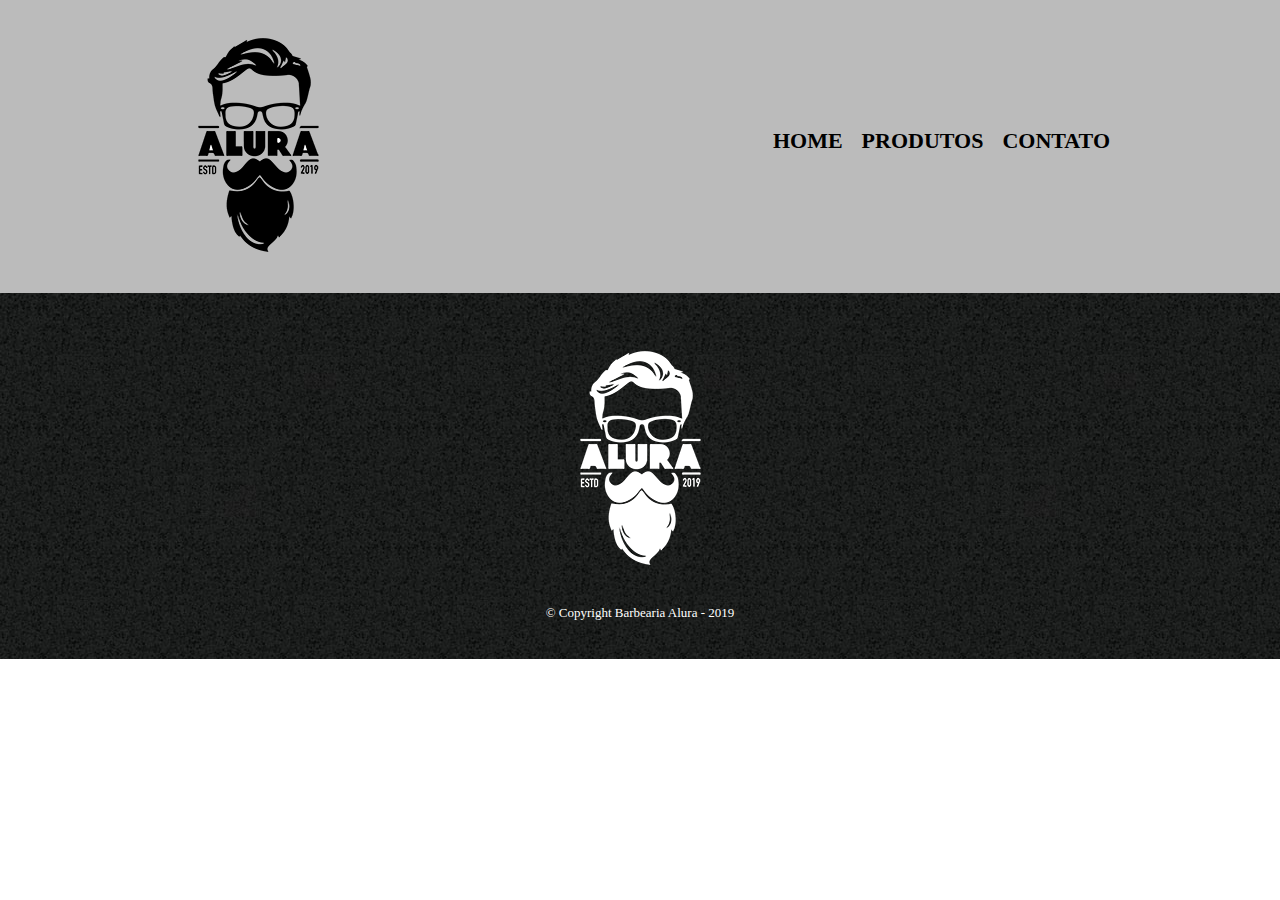
==== contato.html @ db14edd9 "Add files via upload" ====
<!DOCTYPE html>
<html>
	<head>
		<meta charset="UTF-8">
		<title>Contato - Barbearia Alura</title>

		<link rel="stylesheet" href="reset.css">
		<link rel="stylesheet" href="style.css">
	</head>
	<body>
		<header>
			<div class="caixa">
				<h1><img src="logo.png"></h1>

				<nav>
					<ul>
						<li><a href="index.html">Home</a></li>
						<li><a href="produtos.html">Produtos</a></li>
						<li><a href="contato.html">Contato</a></li>
					</ul>
				</nav>
			</div>
		</header>

		<footer>
			<img src="logo-branco.png">
			<p class="copyright">&copy; Copyright Barbearia Alura - 2019</p>
		</footer>
	</body>
</html>
---- style.css ----
header {
	background: #BBBBBB;
	padding: 20px 0;
}

.caixa {
	position: relative;
	width: 940px;
	margin: 0 auto;
}

nav {
	position: absolute;
	top: 110px;
	right: 0;
}

nav li {
	display: inline;
	margin: 0 0 0 15px;
}

nav a {
	text-transform: uppercase;
	color: #000000;
	font-weight: bold;
	font-size: 22px;
	text-decoration: none;
}

nav a:hover {
	color: #C78C19;
	text-decoration: underline;
}

.produtos {
	width: 940px;
	margin: 0 auto;
	padding: 50px 0;
}

.produtos li {
	display: inline-block;
	text-align: center;
	width: 30%;
	vertical-align: top;
	margin: 0 1.5%;
	padding: 30px 20px;
	box-sizing: border-box;
	border: 2px solid #000000;
	border-radius: 10px;
}

.produtos li:hover {
	border-color: #C78C19;
}

.produtos li:active {
	border-color: #088C19;	
}

.produtos li:hover h2 {
	font-size: 34px;
}

.produtos h2 {
	font-size: 30px;
	font-weight: bold;
}

.produto-descricao {
	font-size: 18px;
}

.produto-preco {
	font-size: 22px;
	font-weight: bold;
	margin-top: 10px;
}

footer {
	text-align: center;
	background: url("bg.jpg");
	padding: 40px 0;
}

.copyright {
	color: #FFFFFF;
	font-size: 13px;
	margin: 20px 0 0;
}

/* Página de contato */
.contato {
	width: 940px;
	margin: 40px auto;
}

.contato label, .input-group legend {
	display: block;
	margin: 0 0 5px;
	font-size: 20px;
}

.campo-padrao, textarea {
	display: block;
	margin: 0 0 30px;
	padding: 10px 20px;
	width: 50%;
	border: 1px solid #aaa;
}

.input-group {
	margin: 0 0 20px;
}

.newsletter {
	margin: 0 0 20px;
}

.botao {
	margin: 20px 0 0;
	width: 30%;
	padding: 10px 20px;
	font-size: 24px;
	display: inline-block;
	background: orange;
	color: white;
	border: none;
	border-radius: 5px;
	transition: 1s;
}

.botao:hover {
	cursor: pointer;
	transform: scale(1.2);	
}

.funcionamento {
	width: 940px;
	margin: 0 auto 40px;
}

table {
	margin: 10px 0 0;
}

th  {
	background: #777777;
	color: #FFFFFF;
}


td, th {
	border: 1px solid #000000;
	padding: 5px 20px;
}
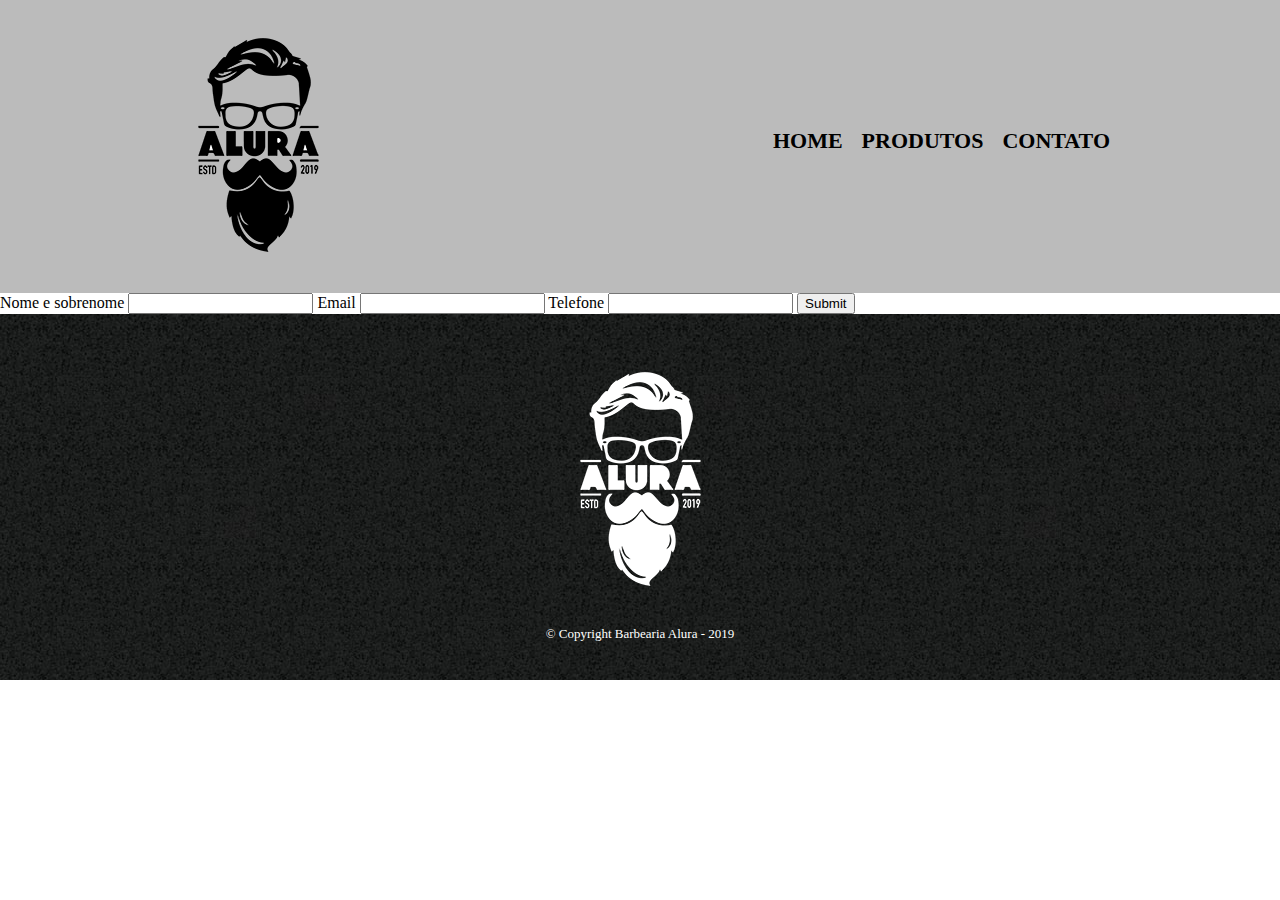
==== commit 81e65853: "Add files via upload" ====
--- a/contato.html
+++ b/contato.html
@@ -21,6 +21,18 @@
 				</nav>
 			</div>
 		</header>
+		    <form>
+					<label for="nomesobrenome" >Nome e sobrenome</label>
+					<input type="text" id="nomesobrenome">
+
+					<label for="email">Email</label>
+					<input type="text" id="email">
+
+					<label for="telefone">Telefone</label>
+					<input type="text" id="telefone">
+					<input type="submit">
+					
+				</form>
 
 		<footer>
 			<img src="logo-branco.png">
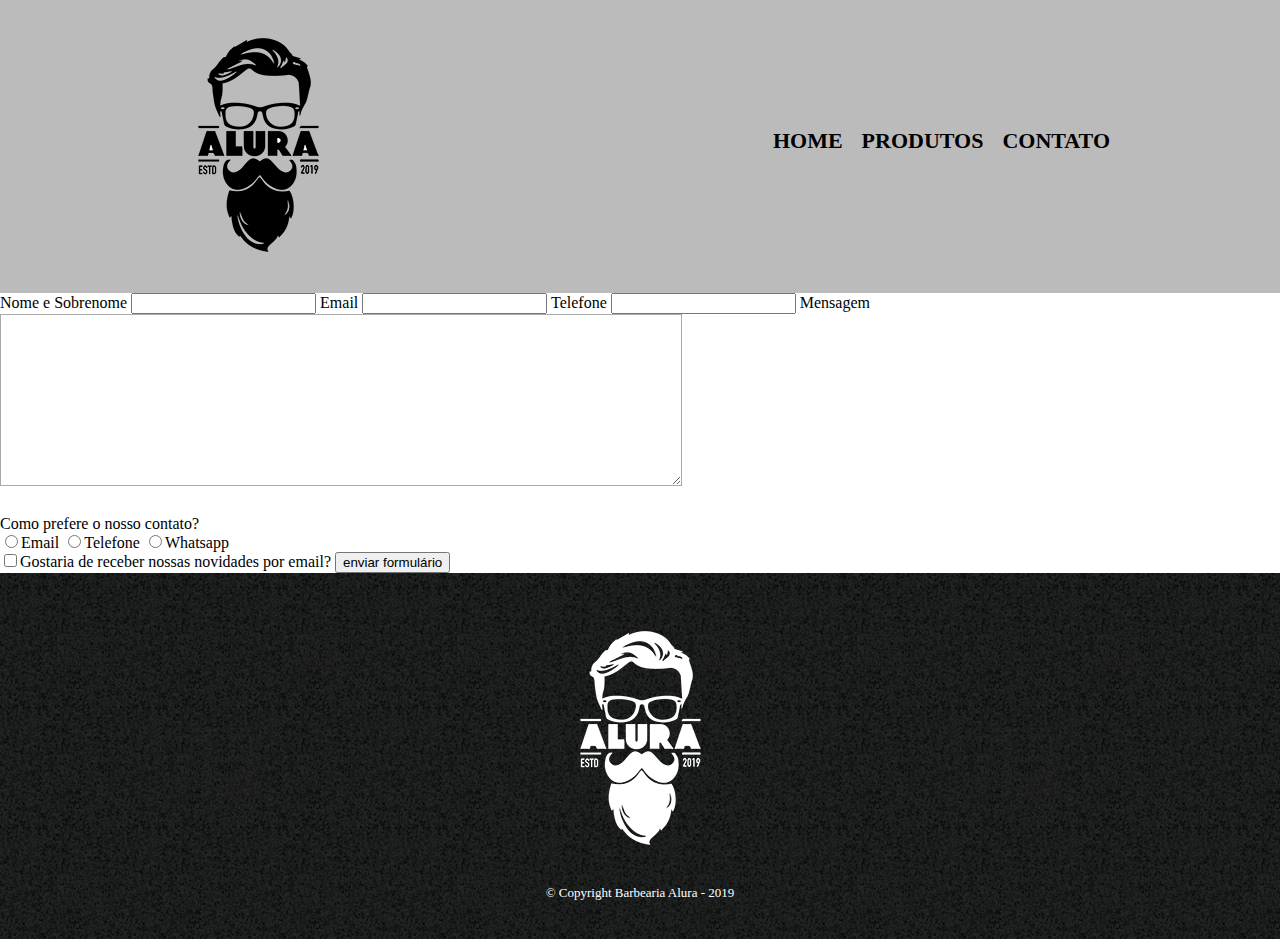
==== commit 362d3d12: "Add files via upload" ====
--- a/contato.html
+++ b/contato.html
@@ -1,42 +1,59 @@
-<!DOCTYPE html>
-<html>
-	<head>
-		<meta charset="UTF-8">
-		<title>Contato - Barbearia Alura</title>
-
-		<link rel="stylesheet" href="reset.css">
-		<link rel="stylesheet" href="style.css">
-	</head>
-	<body>
-		<header>
-			<div class="caixa">
-				<h1><img src="logo.png"></h1>
-
-				<nav>
-					<ul>
-						<li><a href="index.html">Home</a></li>
-						<li><a href="produtos.html">Produtos</a></li>
-						<li><a href="contato.html">Contato</a></li>
-					</ul>
-				</nav>
-			</div>
-		</header>
-		    <form>
-					<label for="nomesobrenome" >Nome e sobrenome</label>
-					<input type="text" id="nomesobrenome">
-
-					<label for="email">Email</label>
-					<input type="text" id="email">
-
-					<label for="telefone">Telefone</label>
-					<input type="text" id="telefone">
-					<input type="submit">
-					
-				</form>
-
-		<footer>
-			<img src="logo-branco.png">
-			<p class="copyright">&copy; Copyright Barbearia Alura - 2019</p>
-		</footer>
-	</body>
-</html>
+<!DOCTYPE html>
+<html>
+<head>
+<meta charset="UTF-8">
+<title>Contato - Barbearia Alura</title>
+
+<link rel="stylesheet" href="reset.css">
+<link rel="stylesheet" href="style.css">
+</head>
+<body>
+<header>
+<div class="caixa">
+<h1><img src="logo.png"></h1>
+
+<nav>
+<ul>
+<li><a href="index.html">Home</a></li>
+<li><a href="produtos.html">Produtos</a></li>
+<li><a href="contato.html">Contato</a></li>
+</ul>
+</nav>
+</div>
+</header>
+
+<main>
+ <form>
+ <label for="nomesobrenome">Nome e Sobrenome</label>
+ <input type="text" id="nomesobrenome" class="input-padrao">
+
+<label for="email">Email</label>
+<input type="text" id="email" class="input-padrao">
+
+<label for="telefone">Telefone</label>
+<input type="text" id="telefone" class="input-padrao">
+
+            <label for="mensagem">Mensagem</label>
+<textarea cols="70" rows="10" id="mensagem" class="input-padrao"></textarea>
+
+<div>
+<p class="teste" id="teste">Como prefere o nosso contato?</p>
+<label for="radio-email"><input type="radio" name="contato" value="email" id="radio-email">Email</label>
+
+            <label for="radio-telefone"><input type="radio" name="contato" value="telefone" id="radio-telefone">Telefone</label>
+
+<label for="radio-whatsapp"><input type="radio" name="contato" value="whatsapp" id="radio-whatsapp">Whatsapp</label>
+
+</div>
+<label class="checkbox"><input type="checkbox">Gostaria de receber nossas novidades por email?</label>
+
+<input type="submit" value="enviar formulário">
+</form>
+</main>
+
+<footer>
+<img src="logo-branco.png">
+<p class="copyright">&copy; Copyright Barbearia Alura - 2019</p>
+</footer>
+</body>
+</html>
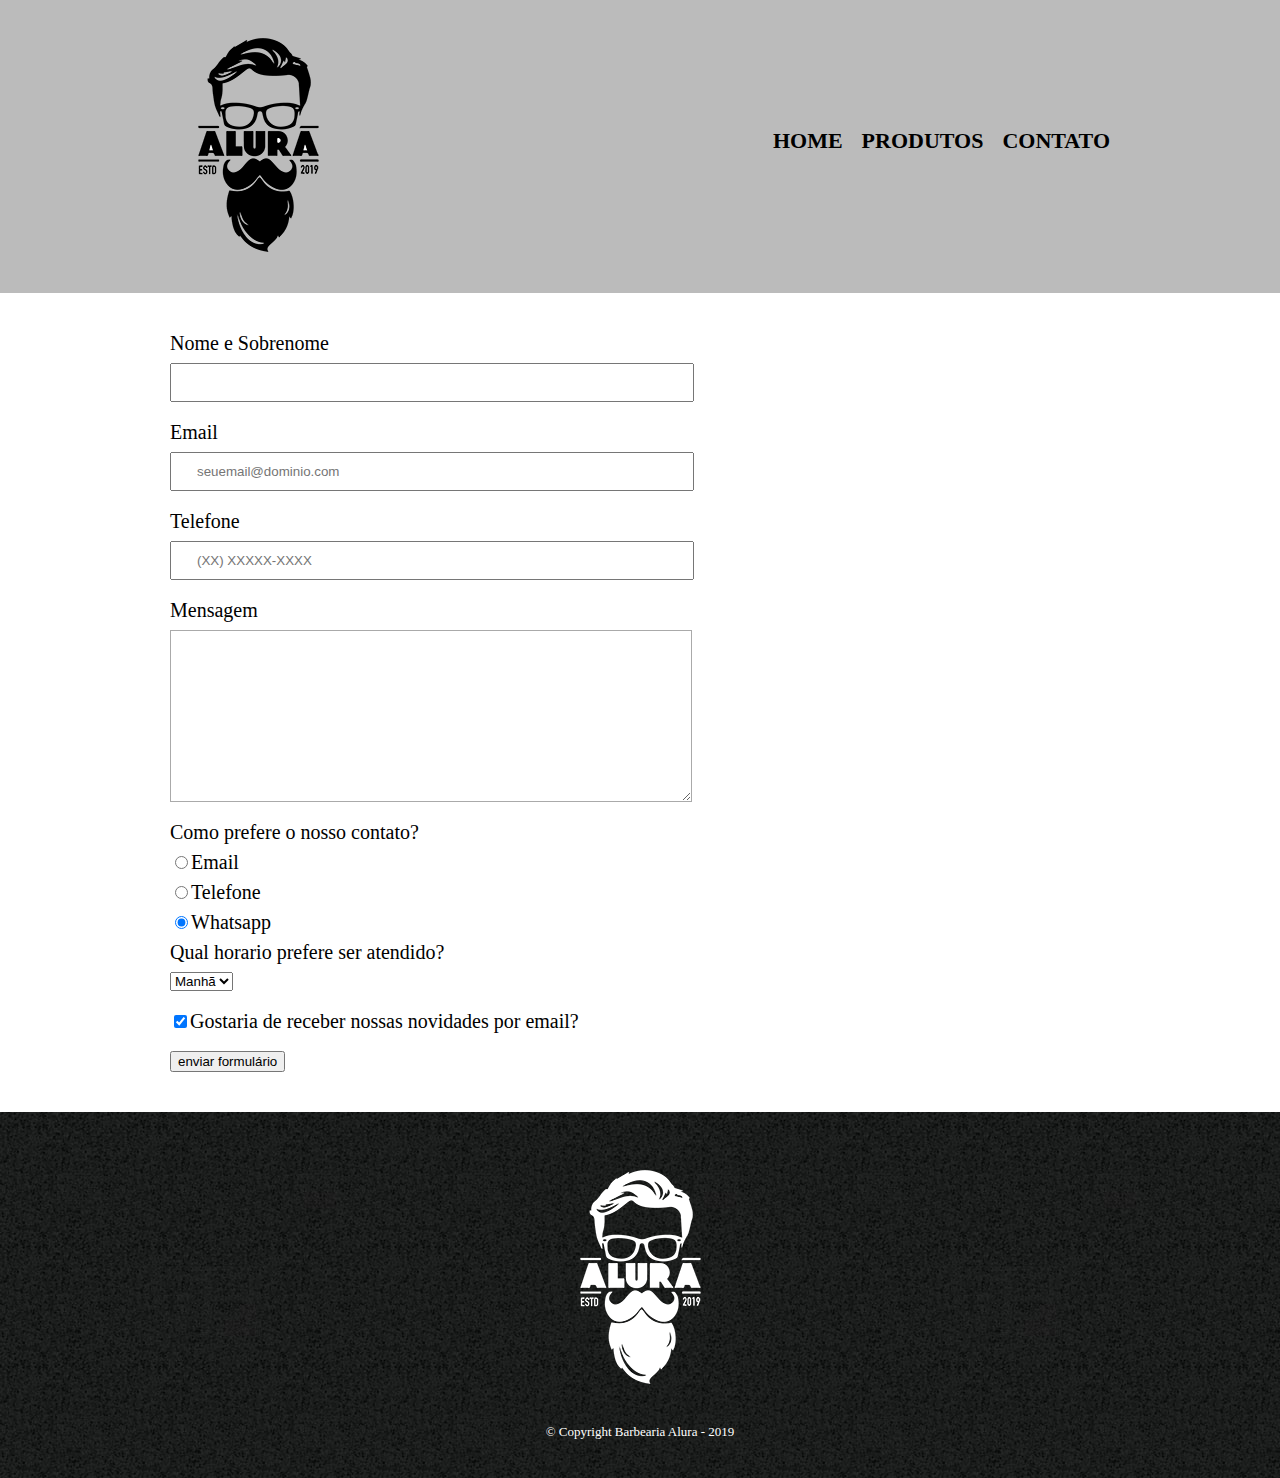
==== commit 9794abde: "Add files via upload" ====
--- a/contato.html
+++ b/contato.html
@@ -1,59 +1,68 @@
-<!DOCTYPE html>
-<html>
-<head>
-<meta charset="UTF-8">
-<title>Contato - Barbearia Alura</title>
-
-<link rel="stylesheet" href="reset.css">
-<link rel="stylesheet" href="style.css">
-</head>
-<body>
-<header>
-<div class="caixa">
-<h1><img src="logo.png"></h1>
-
-<nav>
-<ul>
-<li><a href="index.html">Home</a></li>
-<li><a href="produtos.html">Produtos</a></li>
-<li><a href="contato.html">Contato</a></li>
-</ul>
-</nav>
-</div>
-</header>
-
-<main>
- <form>
- <label for="nomesobrenome">Nome e Sobrenome</label>
- <input type="text" id="nomesobrenome" class="input-padrao">
-
-<label for="email">Email</label>
-<input type="text" id="email" class="input-padrao">
-
-<label for="telefone">Telefone</label>
-<input type="text" id="telefone" class="input-padrao">
-
-            <label for="mensagem">Mensagem</label>
-<textarea cols="70" rows="10" id="mensagem" class="input-padrao"></textarea>
-
-<div>
-<p class="teste" id="teste">Como prefere o nosso contato?</p>
-<label for="radio-email"><input type="radio" name="contato" value="email" id="radio-email">Email</label>
-
-            <label for="radio-telefone"><input type="radio" name="contato" value="telefone" id="radio-telefone">Telefone</label>
-
-<label for="radio-whatsapp"><input type="radio" name="contato" value="whatsapp" id="radio-whatsapp">Whatsapp</label>
-
-</div>
-<label class="checkbox"><input type="checkbox">Gostaria de receber nossas novidades por email?</label>
-
-<input type="submit" value="enviar formulário">
-</form>
-</main>
-
-<footer>
-<img src="logo-branco.png">
-<p class="copyright">&copy; Copyright Barbearia Alura - 2019</p>
-</footer>
-</body>
-</html>
+<!DOCTYPE html>
+<html>
+	<head>
+		<meta charset="UTF-8">
+		<title>Contato - Barbearia Alura</title>
+
+		<link rel="stylesheet" href="reset.css">
+		<link rel="stylesheet" href="style.css">
+	</head>
+	<body>
+		<header>
+			<div class="caixa">
+				<h1><img src="logo.png"></h1>
+
+				<nav>
+					<ul>
+						<li><a href="index.html">Home</a></li>
+						<li><a href="produtos.html">Produtos</a></li>
+						<li><a href="contato.html">Contato</a></li>
+					</ul>
+				</nav>
+			</div>
+		</header>
+
+		<main>
+			  <form>
+					  <label for="nomesobrenome">Nome e Sobrenome</label>
+					  <input type="text" id="nomesobrenome" class="input-padrao" required>
+
+						<label for="email">Email</label>
+						<input type="email" id="email" class="input-padrao" required placeholder="seuemail@dominio.com">
+
+						<label for="telefone">Telefone</label>
+						<input type="tel" id="telefone" class="input-padrao" required placeholder="(XX) XXXXX-XXXX">
+
+            <label for="mensagem">Mensagem</label>
+						<textarea cols="70" rows="10" id="mensagem" class="input-padrao" required></textarea>
+
+						<fieldset>
+						<legend>Como prefere o nosso contato?</legend>
+						<label for="radio-email"><input type="radio" name="contato" value="email" id="radio-email">Email</label>
+
+            <label for="radio-telefone"><input type="radio" name="contato" value="telefone" id="radio-telefone">Telefone</label>
+
+						<label for="radio-whatsapp"><input type="radio" name="contato" value="whatsapp" id="radio-whatsapp" checked>Whatsapp</label>
+        </fieldset>
+
+        <fieldset>
+					 <legend>Qual horario prefere ser atendido?</legend>
+				<select>
+					  <option>Manhã</option>
+						<option>Tarde</option>
+						<option>Noite</option>
+        </select>
+			</fieldset>
+
+						<label class="checkbox"><input type="checkbox"  checked>Gostaria de receber nossas novidades por email?</label>
+
+						<input type="submit" value="enviar formulário">
+				</form>
+		</main>
+
+		<footer>
+			<img src="logo-branco.png">
+			<p class="copyright">&copy; Copyright Barbearia Alura - 2019</p>
+		</footer>
+	</body>
+</html>
--- a/style.css
+++ b/style.css
@@ -56,7 +56,7 @@
 }
 
 .produtos li:active {
-	border-color: #088C19;	
+	border-color: #088C19;
 }
 
 .produtos li:hover h2 {
@@ -65,7 +65,7 @@
 
 .produtos h2 {
 	font-size: 30px;
-	font-weight: bold;
+	font-weight: bold;receber
 }
 
 .produto-descricao {
@@ -133,7 +133,7 @@
 
 .botao:hover {
 	cursor: pointer;
-	transform: scale(1.2);	
+	transform: scale(1.2);
 }
 
 .funcionamento {
@@ -154,4 +154,30 @@
 td, th {
 	border: 1px solid #000000;
 	padding: 5px 20px;
-}+}
+
+main {
+	  width: 940px;
+		margin: 0 auto;
+}
+
+form {
+	 margin: 40px 0;
+}
+
+form label, form legend {
+	  display:block;
+		font-size: 20px;
+		margin: 0 0 10px;
+}
+
+.input-padrao {
+	  display: block;
+		margin: 0 0 20px;
+		padding: 10px 25px;
+		width: 50%
+}
+
+.checkbox {
+	  margin: 20px 0;
+}
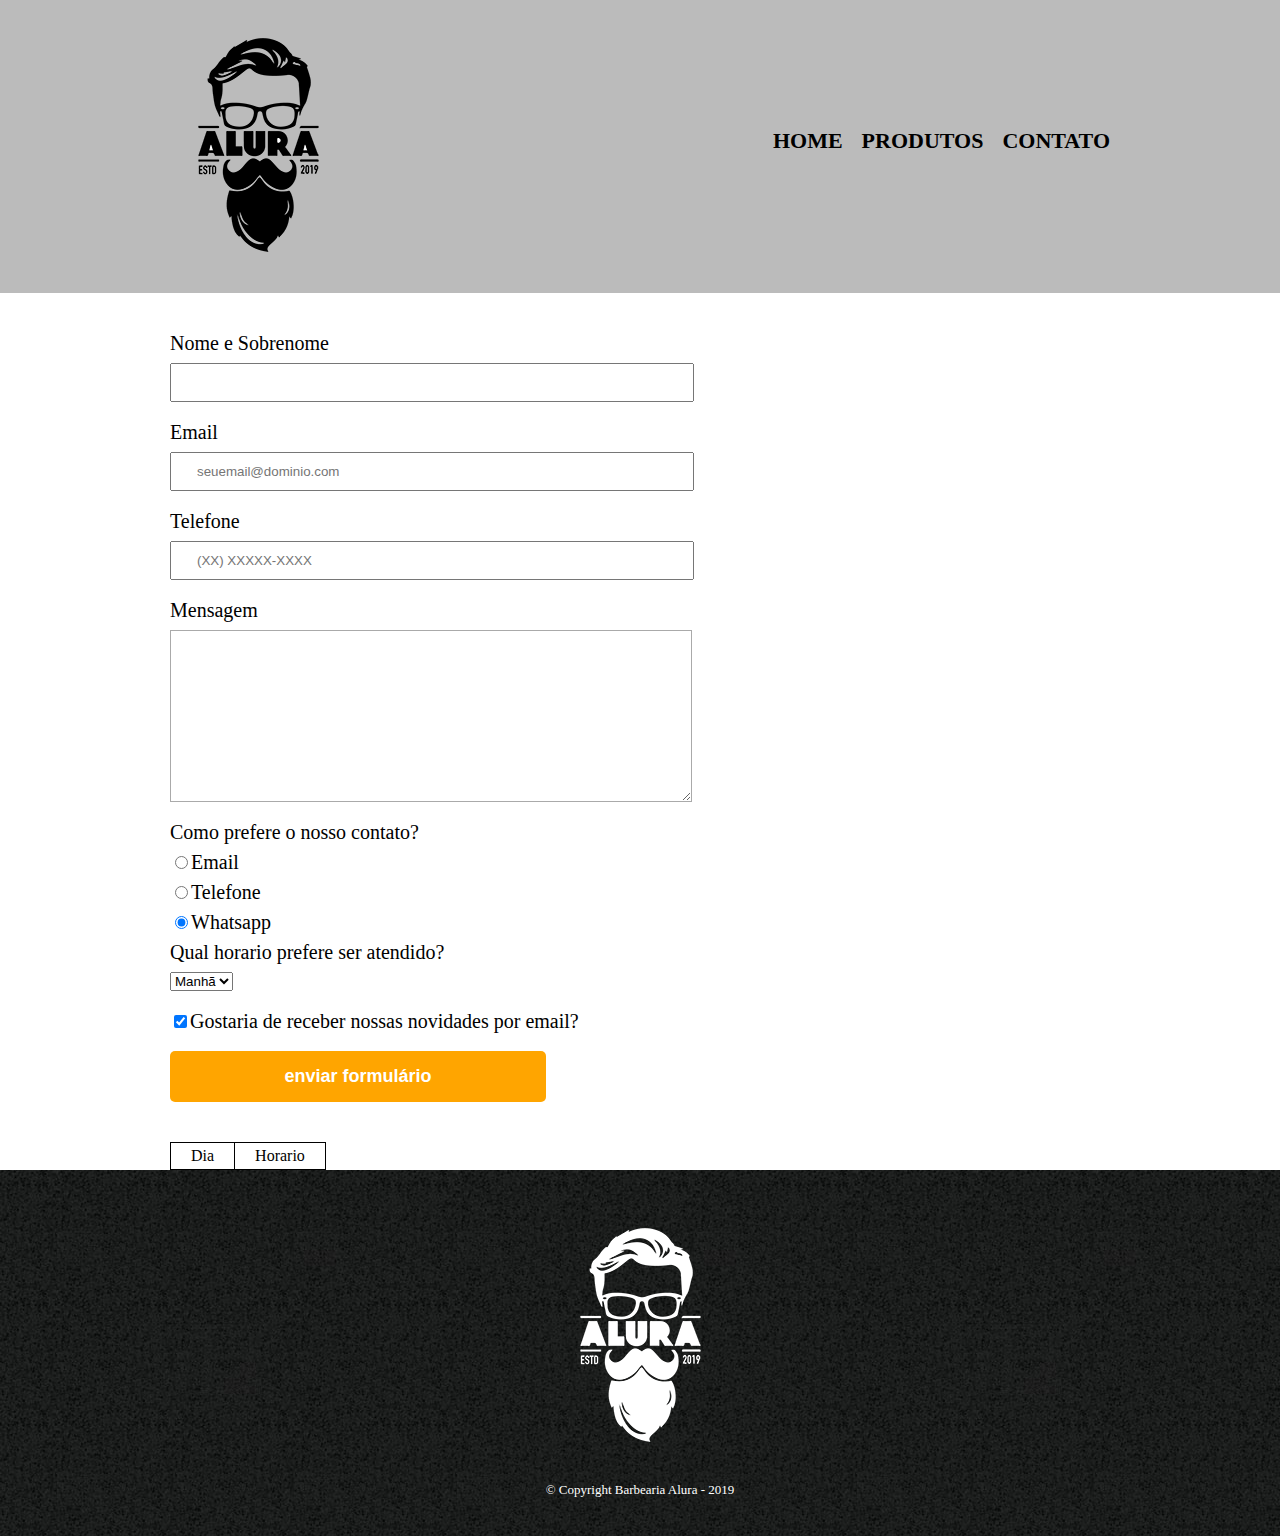
==== commit 897b3da7: "Add files via upload" ====
--- a/contato.html
+++ b/contato.html
@@ -56,8 +56,15 @@
 
 						<label class="checkbox"><input type="checkbox"  checked>Gostaria de receber nossas novidades por email?</label>
 
-						<input type="submit" value="enviar formulário">
+						<input type="submit" value="enviar formulário" class="enviar">
 				</form>
+
+				<table>
+            <tr>
+							  <td>Dia</td>
+								<td>Horario</td>
+			      </tr>
+				</table>
 		</main>
 
 		<footer>
--- a/style.css
+++ b/style.css
@@ -181,3 +181,21 @@
 .checkbox {
 	  margin: 20px 0;
 }
+
+.enviar {
+	  width:40%;
+		padding: 15px 0;
+		background: orange;
+		color: white;
+		font-weight: bold;
+		font-size: 18px;
+		border: none;
+		border-radius: 5px;
+		transition: 1s all;
+		cursor: pointer;
+}
+
+.enviar:hover {
+    background: darkorange;
+		transform: scale(1.2);
+}
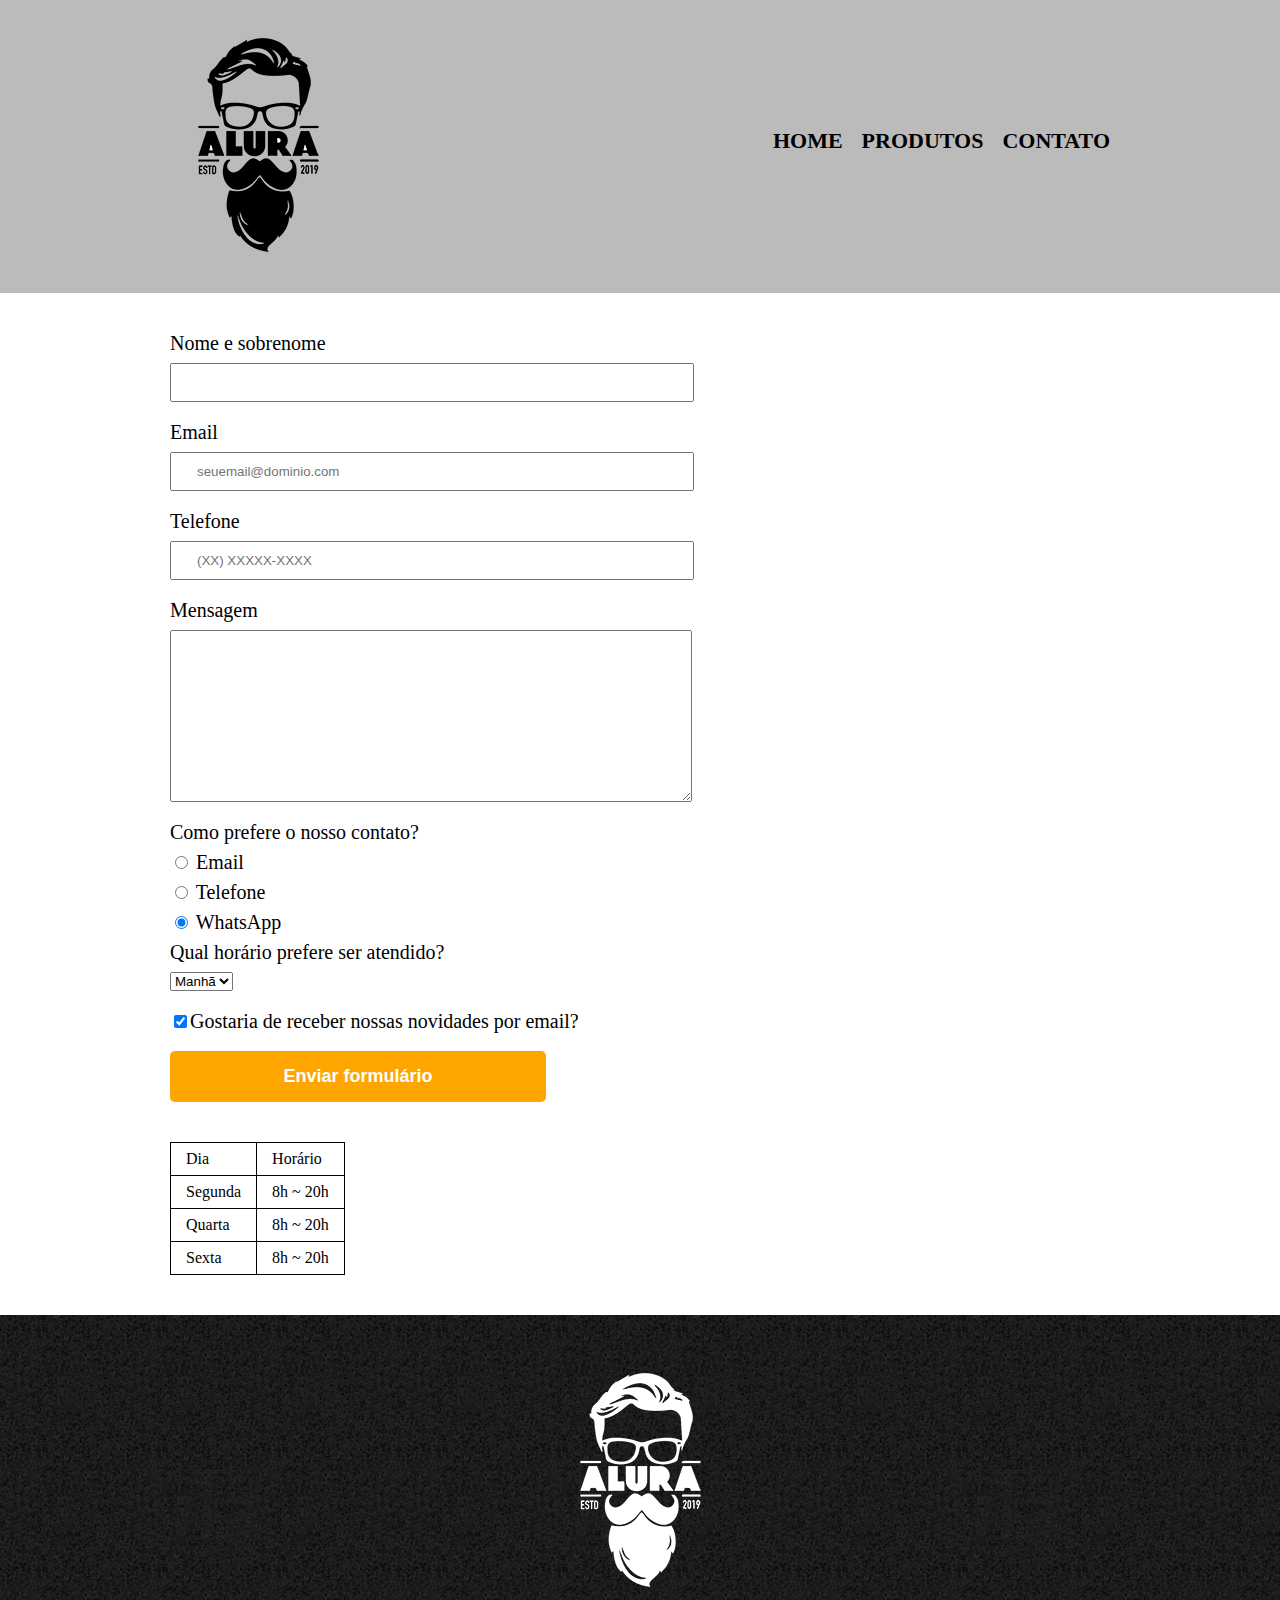
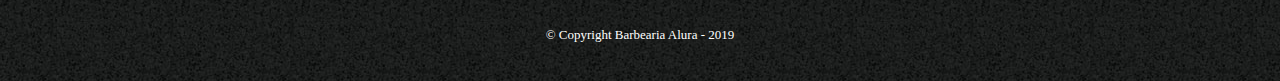
==== commit 608ac666: "Add files via upload" ====
--- a/contato.html
+++ b/contato.html
@@ -10,7 +10,7 @@
 	<body>
 		<header>
 			<div class="caixa">
-				<h1><img src="logo.png"></h1>
+				<h1><img src="logo.png" alt="Logo da Barbearia Alura"></h1>
 
 				<nav>
 					<ul>
@@ -23,53 +23,65 @@
 		</header>
 
 		<main>
-			  <form>
-					  <label for="nomesobrenome">Nome e Sobrenome</label>
-					  <input type="text" id="nomesobrenome" class="input-padrao" required>
+			<form>
+				<label for="nomesobrenome">Nome e sobrenome</label>
+				<input type="text" id="nomesobrenome" class="input-padrao" required>
 
-						<label for="email">Email</label>
-						<input type="email" id="email" class="input-padrao" required placeholder="seuemail@dominio.com">
+				<label for="email">Email</label>
+				<input type="email" id="email" class="input-padrao" required placeholder="seuemail@dominio.com">
 
-						<label for="telefone">Telefone</label>
-						<input type="tel" id="telefone" class="input-padrao" required placeholder="(XX) XXXXX-XXXX">
+				<label for="telefone">Telefone</label>
+				<input type="tel" id="telefone" class="input-padrao" required placeholder="(XX) XXXXX-XXXX">
 
-            <label for="mensagem">Mensagem</label>
-						<textarea cols="70" rows="10" id="mensagem" class="input-padrao" required></textarea>
+				<label for="mensagem">Mensagem</label>
+				<textarea cols="70" rows="10" id="mensagem" class="input-padrao" required></textarea>
 
-						<fieldset>
-						<legend>Como prefere o nosso contato?</legend>
-						<label for="radio-email"><input type="radio" name="contato" value="email" id="radio-email">Email</label>
+				<fieldset>
+					<legend>Como prefere o nosso contato?</legend>
+					<label for="radio-email"><input type="radio" name="contato" value="email" id="radio-email"> Email</label>
+					
+					<label for="radio-telefone"><input type="radio" name="contato" value="telefone" id="radio-telefone"> Telefone</label>
+					
+					<label for="radio-whatsapp"><input type="radio" name="contato" value="whatsapp" id="radio-whatsapp" checked> WhatsApp</label>
+				</fieldset>
 
-            <label for="radio-telefone"><input type="radio" name="contato" value="telefone" id="radio-telefone">Telefone</label>
-
-						<label for="radio-whatsapp"><input type="radio" name="contato" value="whatsapp" id="radio-whatsapp" checked>Whatsapp</label>
-        </fieldset>
-
-        <fieldset>
-					 <legend>Qual horario prefere ser atendido?</legend>
-				<select>
-					  <option>Manhã</option>
+				<fieldset>
+					<legend>Qual horário prefere ser atendido?</legend>
+					<select>
+						<option>Manhã</option>
 						<option>Tarde</option>
 						<option>Noite</option>
-        </select>
-			</fieldset>
+					</select>
+				</fieldset>
 
-						<label class="checkbox"><input type="checkbox"  checked>Gostaria de receber nossas novidades por email?</label>
+				<label class="checkbox"><input type="checkbox" checked>Gostaria de receber nossas novidades por email?</label>
 
-						<input type="submit" value="enviar formulário" class="enviar">
-				</form>
+				<input type="submit" value="Enviar formulário" class="enviar">
+			</form>
 
-				<table>
-            <tr>
-							  <td>Dia</td>
-								<td>Horario</td>
-			      </tr>
-				</table>
+			<table>
+				<tr>
+					<td>Dia</td>
+					<td>Horário</td>
+				</tr>
+				<tr>
+					<td>Segunda</td>
+					<td>8h ~ 20h</td>
+				</tr>
+				<tr>
+					<td>Quarta</td>
+					<td>8h ~ 20h</td>
+				</tr>
+				<tr>
+					<td>Sexta</td>
+					<td>8h ~ 20h</td>
+				</tr>
+			</table>
 		</main>
 
 		<footer>
-			<img src="logo-branco.png">
+			<img src="logo-branco.png" alt="Logo da Barbearia Alura">
 			<p class="copyright">&copy; Copyright Barbearia Alura - 2019</p>
 		</footer>
 	</body>
-</html>
+</html>--- a/style.css
+++ b/style.css
@@ -65,7 +65,7 @@
 
 .produtos h2 {
 	font-size: 30px;
-	font-weight: bold;receber
+	font-weight: bold;
 }
 
 .produto-descricao {
@@ -90,112 +90,61 @@
 	margin: 20px 0 0;
 }
 
-/* Página de contato */
-.contato {
+main {
 	width: 940px;
-	margin: 40px auto;
+	margin: 0 auto;
 }
 
-.contato label, .input-group legend {
-	display: block;
-	margin: 0 0 5px;
-	font-size: 20px;
+form {
+	margin: 40px 0;
 }
 
-.campo-padrao, textarea {
-	display: block;
-	margin: 0 0 30px;
-	padding: 10px 20px;
-	width: 50%;
-	border: 1px solid #aaa;
+form label, form legend {
+	display:block;
+	font-size: 20px;
+	margin: 0 0 10px;
 }
 
-.input-group {
+.input-padrao {
+	display: block;
 	margin: 0 0 20px;
+	padding: 10px 25px;
+	width: 50%;
 }
 
-.newsletter {
-	margin: 0 0 20px;
+.checkbox {
+	margin: 20px 0;
 }
 
-.botao {
-	margin: 20px 0 0;
-	width: 30%;
-	padding: 10px 20px;
-	font-size: 24px;
-	display: inline-block;
+.enviar {
+	width:40%;
+	padding: 15px 0;
 	background: orange;
 	color: white;
+	font-weight: bold;
+	font-size: 18px;
 	border: none;
 	border-radius: 5px;
-	transition: 1s;
+	transition: 1s all;
+	cursor: pointer;
 }
 
-.botao:hover {
-	cursor: pointer;
+.enviar:hover {
+	background: darkorange;
 	transform: scale(1.2);
 }
 
-.funcionamento {
-	width: 940px;
-	margin: 0 auto 40px;
+table {
+	margin: 20px 0 40px;
 }
 
-table {
-	margin: 10px 0 0;
+thead {
+	background: #555555;
+	color: white;
+	font-weight: bold;
 }
-
-th  {
-	background: #777777;
-	color: #FFFFFF;
-}
-
 
 td, th {
 	border: 1px solid #000000;
-	padding: 5px 20px;
+	padding: 8px 15px;
 }
-
-main {
-	  width: 940px;
-		margin: 0 auto;
-}
-
-form {
-	 margin: 40px 0;
-}
-
-form label, form legend {
-	  display:block;
-		font-size: 20px;
-		margin: 0 0 10px;
-}
-
-.input-padrao {
-	  display: block;
-		margin: 0 0 20px;
-		padding: 10px 25px;
-		width: 50%
-}
-
-.checkbox {
-	  margin: 20px 0;
-}
-
-.enviar {
-	  width:40%;
-		padding: 15px 0;
-		background: orange;
-		color: white;
-		font-weight: bold;
-		font-size: 18px;
-		border: none;
-		border-radius: 5px;
-		transition: 1s all;
-		cursor: pointer;
-}
-
-.enviar:hover {
-    background: darkorange;
-		transform: scale(1.2);
-}
